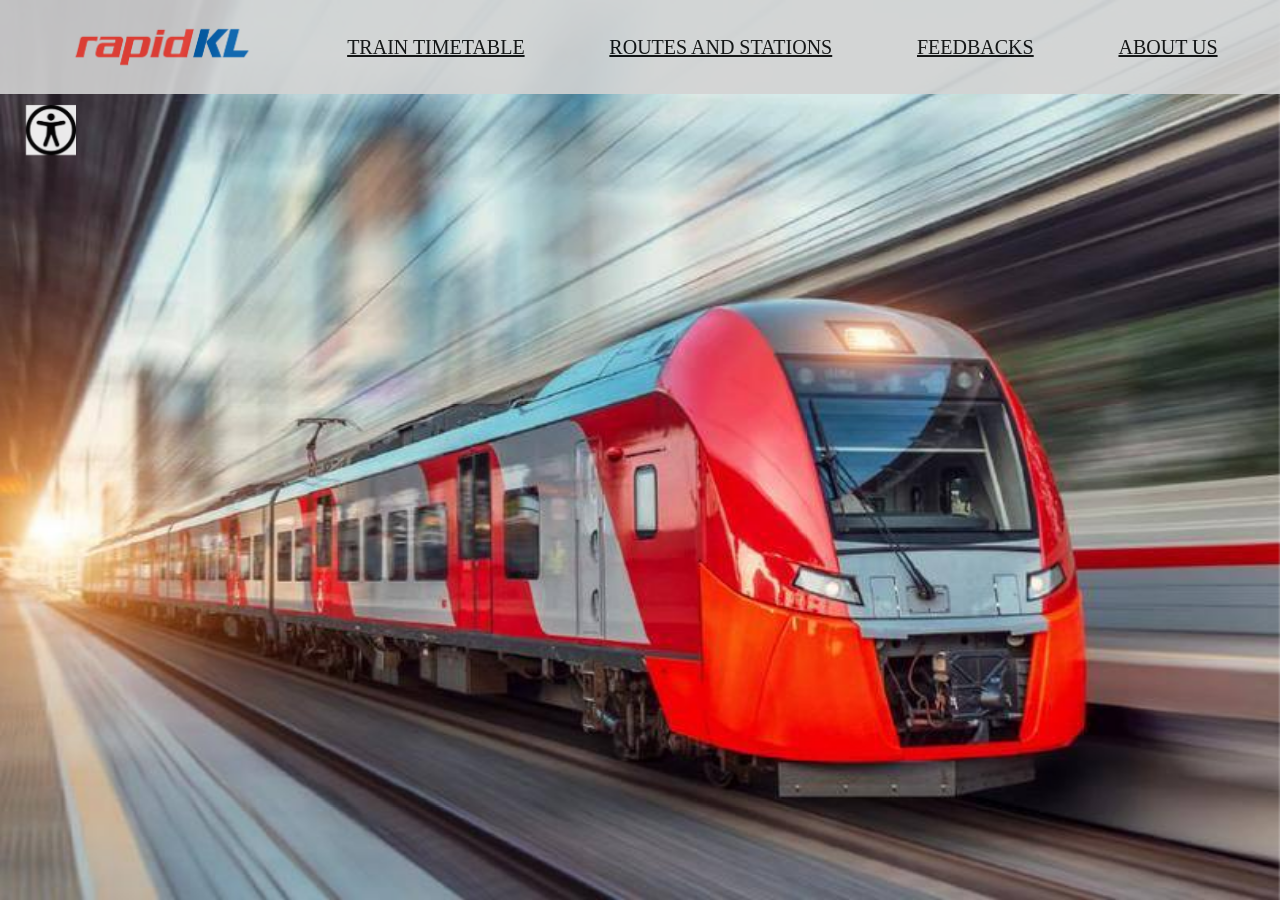
==== index.html @ c0e92838 "Rename mainpage.html to index.html" ====
<!DOCTYPE html>
<html lang="en">
<head>
<meta charset="utf-8">
<meta name="viewport" content="width=device-width, initial-scale=1.0">
<title>Main Page</title>

<style>
body {
    margin: 0;
    font-size: 20px;
    transition: 0.3s;
}


nav {
    background-color: lightgrey;
    opacity: 0.9;
    display: flex;
    justify-content: space-around;
    align-items: center;
    padding: 20px;
    position: relative;
    z-index: 2;
    transition: 0.3s;
}


a {
    text-decoration: underline;
    color: black;
    transition: 0.3s;
}


img.bg {
    position: fixed;
    top: 0;
    left: 0;
    width: 100%;
    height: 100%;
    object-fit: cover;
    z-index: -1;
}


button.access-btn {
    position: absolute;
    left: 20px;
    top: 100%;
    margin-top: 10px;
    background: none;
    border: none;
    cursor: pointer;
}

button.access-btn img {
    width: 50px;
    height: 50px;
}


div#accessMenu {
    display: none;
    position: absolute;
    left: 20px;
    top: 140px;
    background: white;
    padding: 10px;
    border: 1px solid black;
    z-index: 999;
    transition: 0.3s;
}


.dark {
    background-color: black;
    color: white;
}

.dark nav {
    background-color: #222;
}

.dark a {
    color: white;
}

.dark div#accessMenu {
    background: #333;
    color: white;
    border: 1px solid white;
}
</style>
</head>

<body id="page">
<header>
<nav>

    <img src="logo.png" width="200">

    <a href="timetable.html">TRAIN TIMETABLE</a>
    <a href="routes&stations.html">ROUTES AND STATIONS</a>
    <a href="feedback.html">FEEDBACKS</a>
    <a href="aboutus.html">ABOUT US</a>

  
    <button class="access-btn" onclick="toggleMenu()">
        <img src="access.png">
    </button>

    <div id="accessMenu">
        <button onclick="toggleDark()">Dark Mode</button><br><br>
        <button onclick="increaseFont()">A+</button>
        <button onclick="decreaseFont()">A-</button>
    </div>

</nav>
</header>


<img src="background.jpg" class="bg">

<script>
let settings = {
    defaultFontSize: 20,
    darkMode: false
};

fetch("settings.json")
    .then(res => res.json())
    .then(data => {
        settings = data;

        // apply default settings
        document.body.style.fontSize = settings.defaultFontSize + "px";

        if (settings.darkMode) {
            document.body.classList.add("dark");
        }
    });

function toggleMenu() {
    let menu = document.getElementById("accessMenu");
    menu.style.display = menu.style.display === "block" ? "none" : "block";
}

function toggleDark() {
    document.body.classList.toggle("dark");

    // update setting (optional live state)
    settings.darkMode = document.body.classList.contains("dark");
}

function increaseFont() {
    let size = parseInt(window.getComputedStyle(document.body).fontSize);
    size += 2;
    document.body.style.fontSize = size + "px";

    settings.defaultFontSize = size;
}

function decreaseFont() {
    let size = parseInt(window.getComputedStyle(document.body).fontSize);
    size -= 2;
    document.body.style.fontSize = size + "px";

    settings.defaultFontSize = size;
}
</script>

</body>
</html>
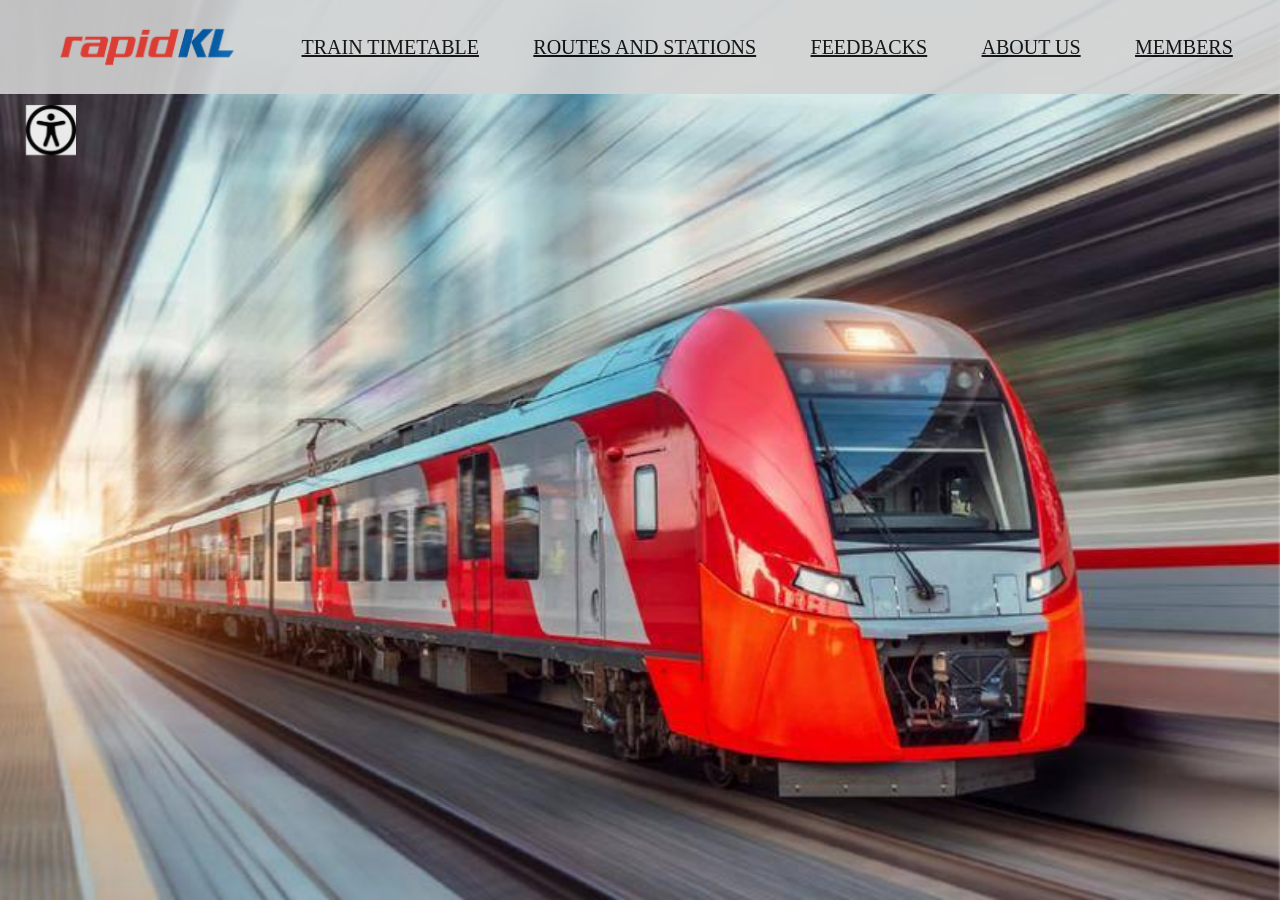
==== commit b1296000: "Update index.html" ====
--- a/index.html
+++ b/index.html
@@ -104,6 +104,7 @@
     <a href="routes&stations.html">ROUTES AND STATIONS</a>
     <a href="feedback.html">FEEDBACKS</a>
     <a href="aboutus.html">ABOUT US</a>
+    <a href="members.html">MEMBERS</a>
 
   
     <button class="access-btn" onclick="toggleMenu()">
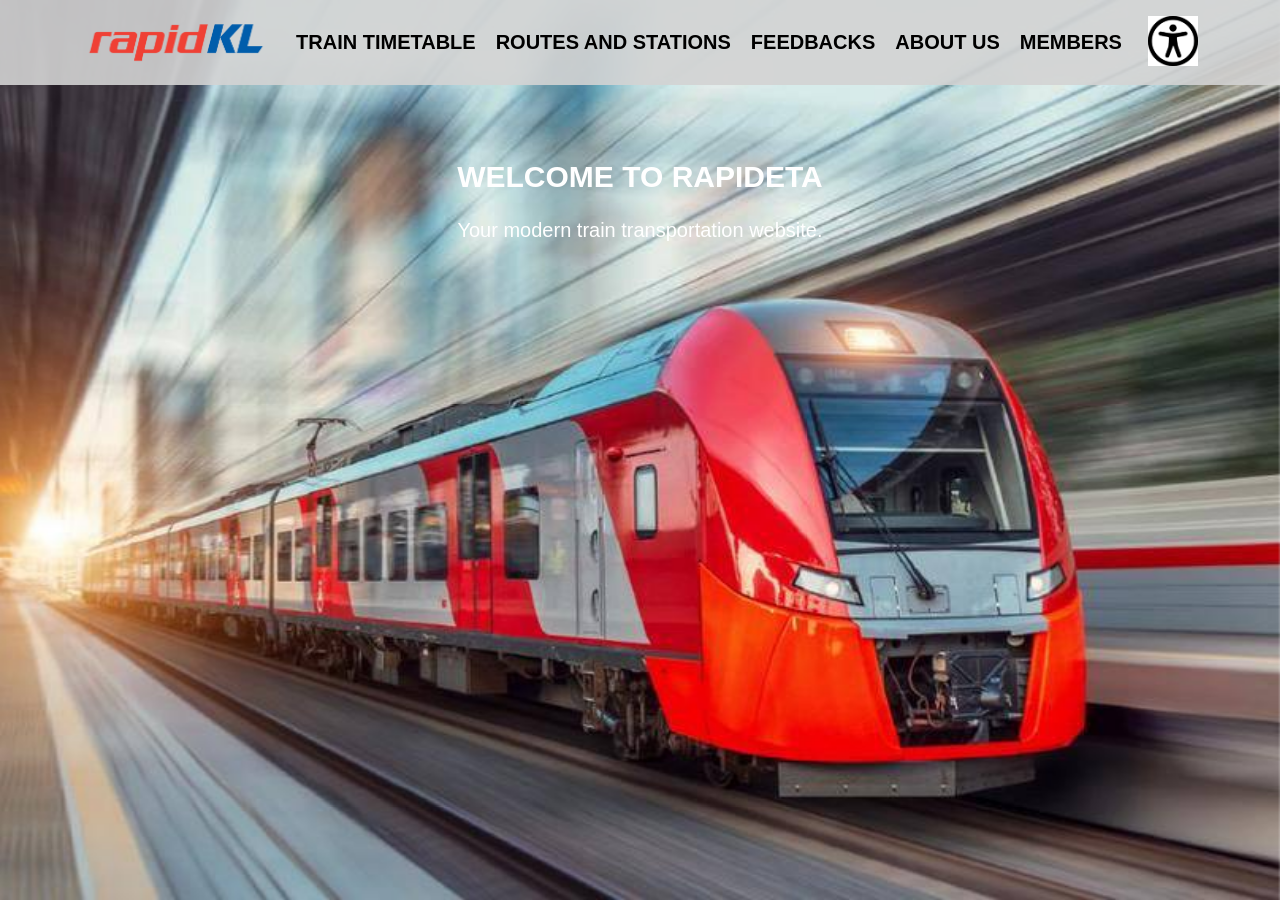
==== commit 294341ab: "Update index.html" ====
--- a/index.html
+++ b/index.html
@@ -1,39 +1,29 @@
 <!DOCTYPE html>
 <html lang="en">
+
 <head>
 <meta charset="utf-8">
 <meta name="viewport" content="width=device-width, initial-scale=1.0">
+
 <title>Main Page</title>
 
 <style>
-body {
+
+
+*{
+    box-sizing: border-box;
+}
+
+body{
     margin: 0;
     font-size: 20px;
+    font-family: Arial, sans-serif;
     transition: 0.3s;
-}
-
-
-nav {
-    background-color: lightgrey;
-    opacity: 0.9;
-    display: flex;
-    justify-content: space-around;
-    align-items: center;
-    padding: 20px;
-    position: relative;
-    z-index: 2;
-    transition: 0.3s;
-}
-
-
-a {
-    text-decoration: underline;
-    color: black;
-    transition: 0.3s;
-}
-
-
-img.bg {
+    overflow-x: hidden;
+}
+
+
+img.bg{
     position: fixed;
     top: 0;
     left: 0;
@@ -44,131 +34,291 @@
 }
 
 
-button.access-btn {
-    position: absolute;
-    left: 20px;
-    top: 100%;
-    margin-top: 10px;
+nav{
+    background-color: rgba(211,211,211,0.9);
+
+    display: flex;
+    flex-wrap: wrap;
+    justify-content: center;
+    align-items: center;
+
+    gap: 20px;
+
+    padding: 15px;
+    position: relative;
+    z-index: 2;
+
+    transition: 0.3s;
+}
+
+
+.logo{
+    width: 200px;
+    max-width: 100%;
+}
+
+
+nav a{
+    text-decoration: none;
+    color: black;
+    font-weight: bold;
+    transition: 0.3s;
+}
+
+nav a:hover{
+    text-decoration: underline;
+}
+
+/* ACCESSIBILITY BUTTON */
+button.access-btn{
     background: none;
     border: none;
     cursor: pointer;
 }
 
-button.access-btn img {
+button.access-btn img{
     width: 50px;
     height: 50px;
 }
 
 
-div#accessMenu {
+div#accessMenu{
     display: none;
+
     position: absolute;
-    left: 20px;
-    top: 140px;
+    top: 90px;
+    right: 20px;
+
     background: white;
-    padding: 10px;
+    padding: 15px;
+
     border: 1px solid black;
+    border-radius: 10px;
+
     z-index: 999;
-    transition: 0.3s;
-}
-
-
-.dark {
+}
+
+div#accessMenu button{
+    margin: 5px;
+    padding: 8px 15px;
+    cursor: pointer;
+}
+
+
+.dark{
     background-color: black;
     color: white;
 }
 
-.dark nav {
-    background-color: #222;
-}
-
-.dark a {
+.dark nav{
+    background-color: rgba(34,34,34,0.9);
+}
+
+.dark nav a{
     color: white;
 }
 
-.dark div#accessMenu {
+.dark #accessMenu{
     background: #333;
     color: white;
     border: 1px solid white;
 }
+
+
+@media screen and (max-width: 768px){
+
+    body{
+        font-size: 16px;
+    }
+
+    nav{
+        flex-direction: column;
+        gap: 10px;
+    }
+
+    .logo{
+        width: 150px;
+    }
+
+    nav a{
+        display: block;
+        width: 100%;
+        text-align: center;
+        padding: 8px;
+    }
+
+    div#accessMenu{
+        position: static;
+        width: 90%;
+        text-align: center;
+        margin-top: 10px;
+    }
+
+    button.access-btn{
+        margin-top: 10px;
+    }
+}
+
 </style>
 </head>
 
 <body id="page">
+
+
+<img src="background.jpg" class="bg">
+
+
 <header>
+
 <nav>
 
-    <img src="logo.png" width="200">
+
+    <img src="logo.png" class="logo">
+
 
     <a href="timetable.html">TRAIN TIMETABLE</a>
-    <a href="routes&stations.html">ROUTES AND STATIONS</a>
-    <a href="feedback.html">FEEDBACKS</a>
-    <a href="aboutus.html">ABOUT US</a>
-    <a href="members.html">MEMBERS</a>
-
-  
+
+    <a href="routes&stations.html">
+        ROUTES AND STATIONS
+    </a>
+
+    <a href="feedback.html">
+        FEEDBACKS
+    </a>
+
+    <a href="aboutus.html">
+        ABOUT US
+    </a>
+
+    <a href="members.html">
+        MEMBERS
+    </a>
+
+
     <button class="access-btn" onclick="toggleMenu()">
+
         <img src="access.png">
+
     </button>
 
+
     <div id="accessMenu">
-        <button onclick="toggleDark()">Dark Mode</button><br><br>
-        <button onclick="increaseFont()">A+</button>
-        <button onclick="decreaseFont()">A-</button>
+
+        <button onclick="toggleDark()">
+            Dark Mode
+        </button>
+
+        <br><br>
+
+        <button onclick="increaseFont()">
+            A+
+        </button>
+
+        <button onclick="decreaseFont()">
+            A-
+        </button>
+
     </div>
 
 </nav>
+
 </header>
 
 
-<img src="background.jpg" class="bg">
+<section style="padding:50px; text-align:center; color:white;">
+
+    <h1>WELCOME TO RAPIDETA</h1>
+
+    <p>
+        Your modern train transportation website.
+    </p>
+
+</section>
 
 <script>
+
+
 let settings = {
     defaultFontSize: 20,
     darkMode: false
 };
 
+
 fetch("settings.json")
-    .then(res => res.json())
-    .then(data => {
-        settings = data;
-
-        // apply default settings
-        document.body.style.fontSize = settings.defaultFontSize + "px";
-
-        if (settings.darkMode) {
-            document.body.classList.add("dark");
-        }
-    });
-
-function toggleMenu() {
-    let menu = document.getElementById("accessMenu");
-    menu.style.display = menu.style.display === "block" ? "none" : "block";
-}
-
-function toggleDark() {
-    document.body.classList.toggle("dark");
-
-    // update setting (optional live state)
-    settings.darkMode = document.body.classList.contains("dark");
-}
-
-function increaseFont() {
-    let size = parseInt(window.getComputedStyle(document.body).fontSize);
+.then(res => res.json())
+.then(data => {
+
+    settings = data;
+
+    document.body.style.fontSize =
+        settings.defaultFontSize + "px";
+
+    if(settings.darkMode){
+        document.body.classList.add("dark");
+    }
+
+});
+
+
+function toggleMenu(){
+
+    let menu =
+        document.getElementById("accessMenu");
+
+    if(menu.style.display === "block"){
+
+        menu.style.display = "none";
+
+    }else{
+
+        menu.style.display = "block";
+    }
+}
+
+
+function toggleDark(){
+
+    document.body.classList.
+        toggle("dark");
+
+    settings.darkMode =
+        document.body.classList.contains("dark");
+}
+
+
+function increaseFont(){
+
+    let size =
+        parseInt(
+            window.getComputedStyle(document.body)
+            .fontSize
+        );
+
     size += 2;
-    document.body.style.fontSize = size + "px";
+
+    document.body.style.fontSize =
+        size + "px";
 
     settings.defaultFontSize = size;
 }
 
-function decreaseFont() {
-    let size = parseInt(window.getComputedStyle(document.body).fontSize);
+
+function decreaseFont(){
+
+    let size =
+        parseInt(
+            window.getComputedStyle(document.body)
+            .fontSize
+        );
+
     size -= 2;
-    document.body.style.fontSize = size + "px";
+
+    document.body.style.fontSize =
+        size + "px";
 
     settings.defaultFontSize = size;
 }
+
 </script>
 
 </body>
